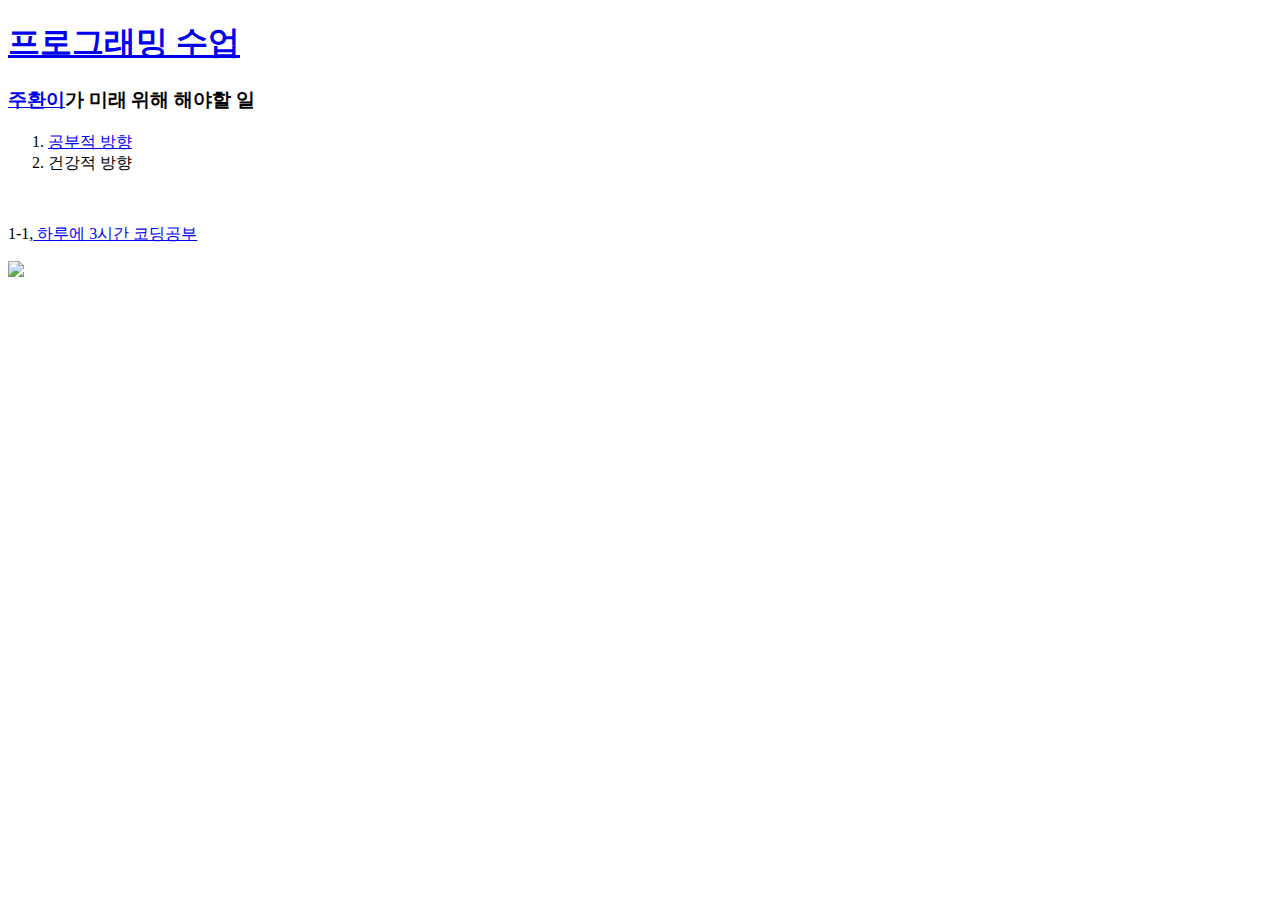
==== 1.html @ 7c17f6a8 "first version" ====
<!doctype html>
<html>
<head>
<title>주환이의 밝은미래 프로젝트</title>
<meta charset="utf-8">
</head>
<body>
    <h1><a href="1.html">프로그래밍 수업</a></h1>
  <h3><a href="https://www.google.co.kr/url?sa=t&rct=j&q=&esrc=s&source=web&cd=&cad=rja&uact=8&ved=2ahUKEwi66oK_u7vuAhURc3AKHX3HB7UQFjAAegQIAxAC&url=https%3A%2F%2Fwww.instagram.com%2Fhappy_jamy_%2F&usg=AOvVaw07XpqBBg7UtUChwzyMYTML"
    target="_blank">
    주환이</a>가 <strong>미래</strong> 위해 해야할 일</h3>
  <ol>
  <li><a href="index.html">공부적 방향</a></li>
  <li>건강적 방향</li>
  </ol>
  <br><p>1-1,<a href="2.html"> 하루에 3시간 코딩공부</a></p>
  <img src="studying.jpg" width="35%">
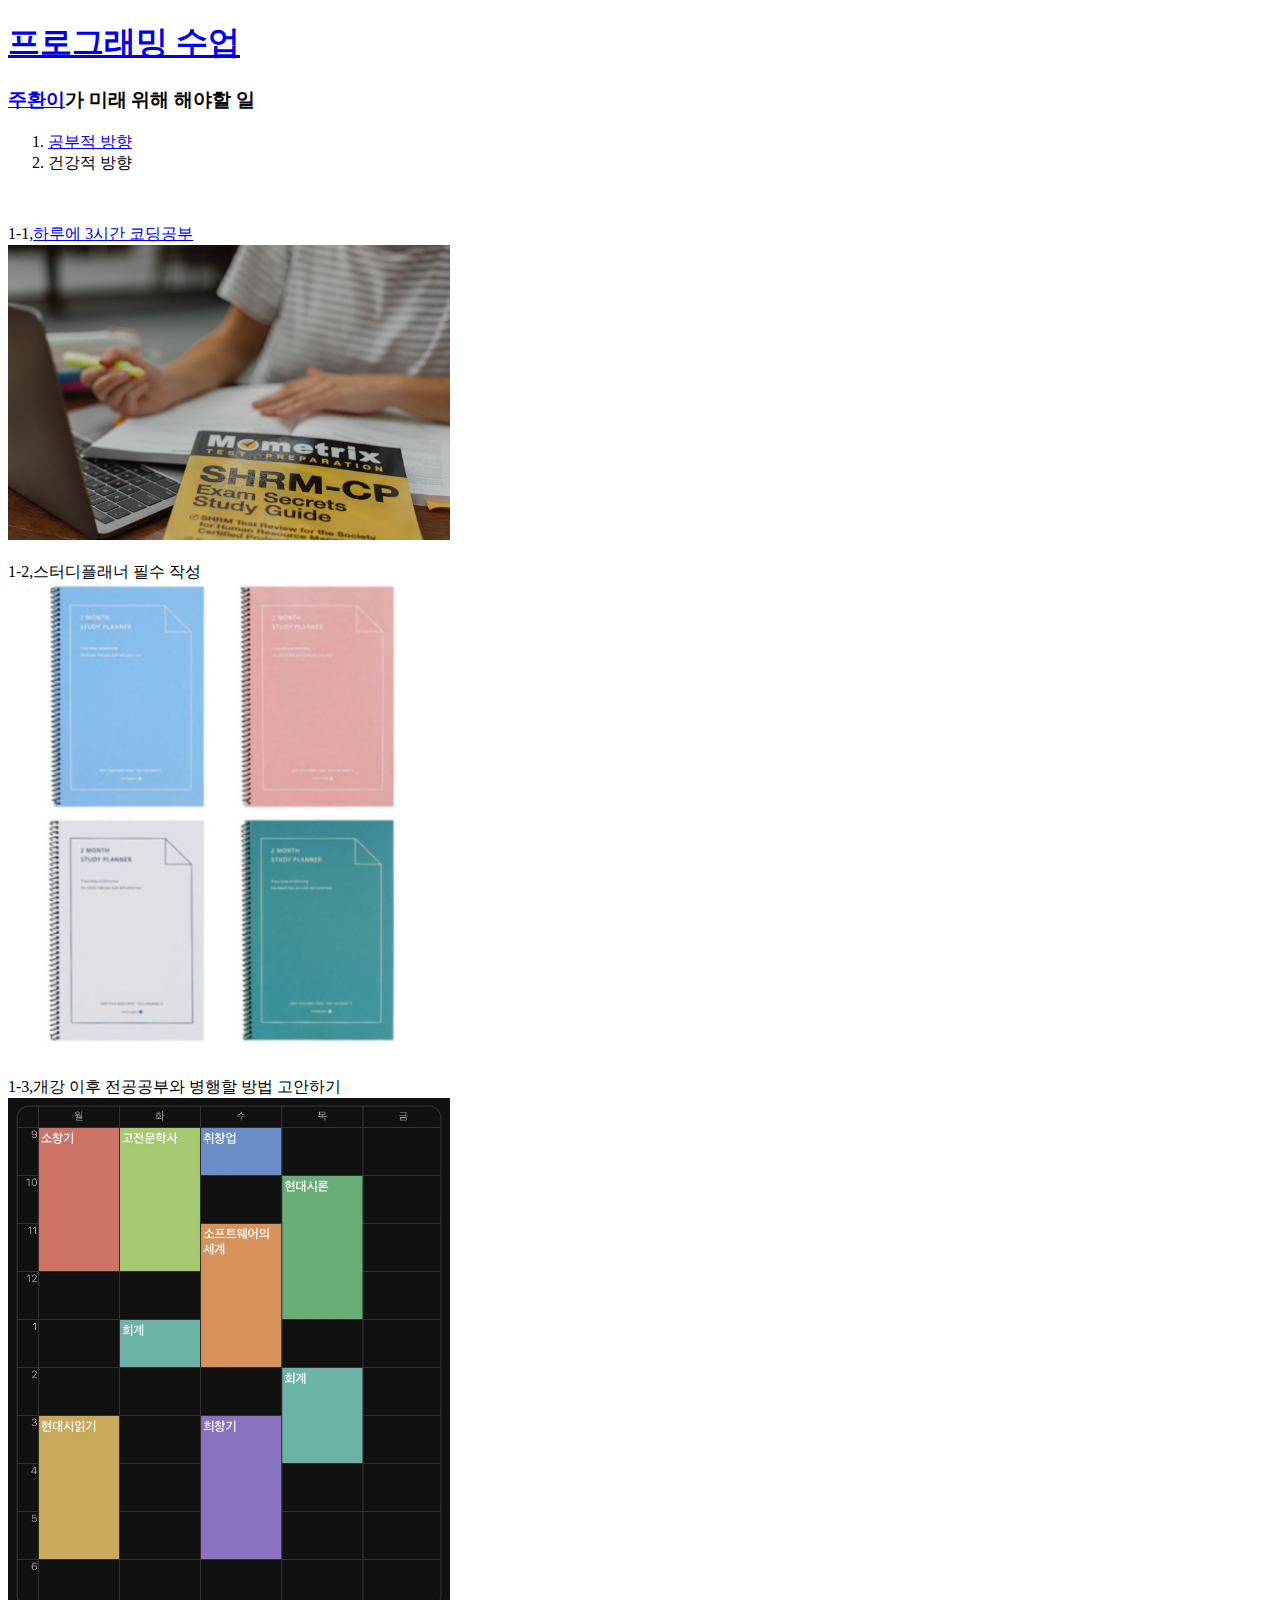
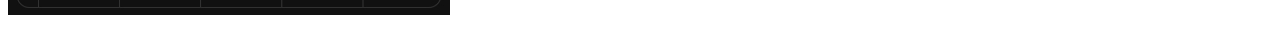
==== commit f9f9272a: "second version" ====
--- a/1.html
+++ b/1.html
@@ -13,5 +13,16 @@
   <li><a href="index.html">공부적 방향</a></li>
   <li>건강적 방향</li>
   </ol>
-  <br><p>1-1,<a href="2.html"> 하루에 3시간 코딩공부</a></p>
-  <img src="studying.jpg" width="35%">
+  <br><p>
+    1-1,<a href="2.html">하루에 3시간 코딩공부</a>
+    <br>
+    <img src="studying.jpg" width="35%">
+  <br><br>
+    1-2,스터디플래너 필수 작성
+    <br>
+    <img src="study note.jpg" width="35%">
+  <br><br>
+    1-3,개강 이후 전공공부와 병행할 방법 고안하기
+    <br>
+    <img src="school plan.jpg" width="35%">
+  </p>
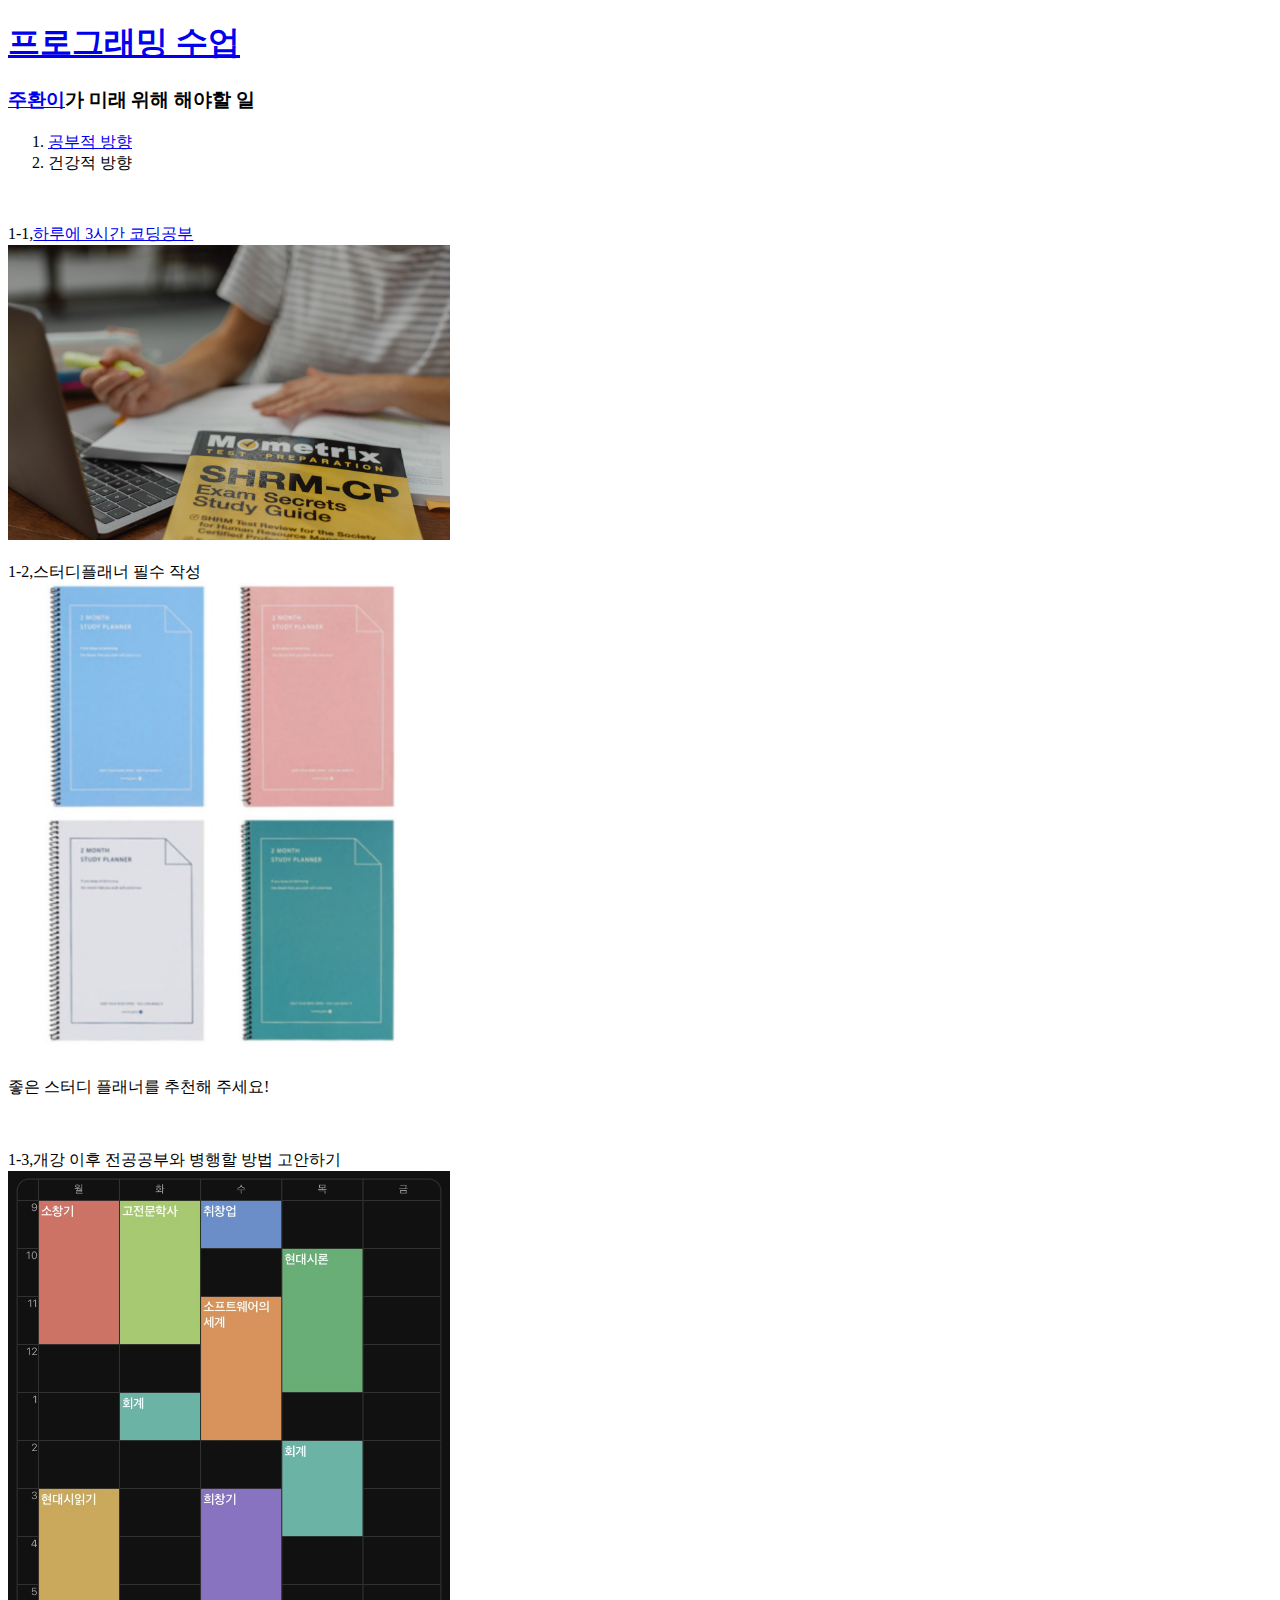
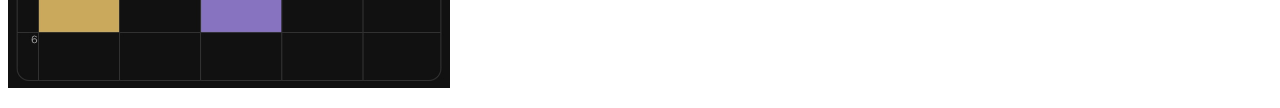
==== commit 6caed419: "세번째" ====
--- a/1.html
+++ b/1.html
@@ -21,6 +21,29 @@
     1-2,스터디플래너 필수 작성
     <br>
     <img src="study note.jpg" width="35%">
+    <br>
+    <br> 좋은 스터디 플래너를 추천해 주세요!
+    <p>
+    <div id="disqus_thread"></div>
+<script>
+    /**
+    *  RECOMMENDED CONFIGURATION VARIABLES: EDIT AND UNCOMMENT THE SECTION BELOW TO INSERT DYNAMIC VALUES FROM YOUR PLATFORM OR CMS.
+    *  LEARN WHY DEFINING THESE VARIABLES IS IMPORTANT: https://disqus.com/admin/universalcode/#configuration-variables    */
+    /*
+    var disqus_config = function () {
+    this.page.url = PAGE_URL;  // Replace PAGE_URL with your page's canonical URL variable
+    this.page.identifier = PAGE_IDENTIFIER; // Replace PAGE_IDENTIFIER with your page's unique identifier variable
+    };
+    */
+    (function() { // DON'T EDIT BELOW THIS LINE
+    var d = document, s = d.createElement('script');
+    s.src = 'https://https-happyjamy-github-io-web1-1-html.disqus.com/embed.js';
+    s.setAttribute('data-timestamp', +new Date());
+    (d.head || d.body).appendChild(s);
+    })();
+</script>
+<noscript>Please enable JavaScript to view the <a href="https://disqus.com/?ref_noscript">comments powered by Disqus.</a></noscript>
+</p>
   <br><br>
     1-3,개강 이후 전공공부와 병행할 방법 고안하기
     <br>
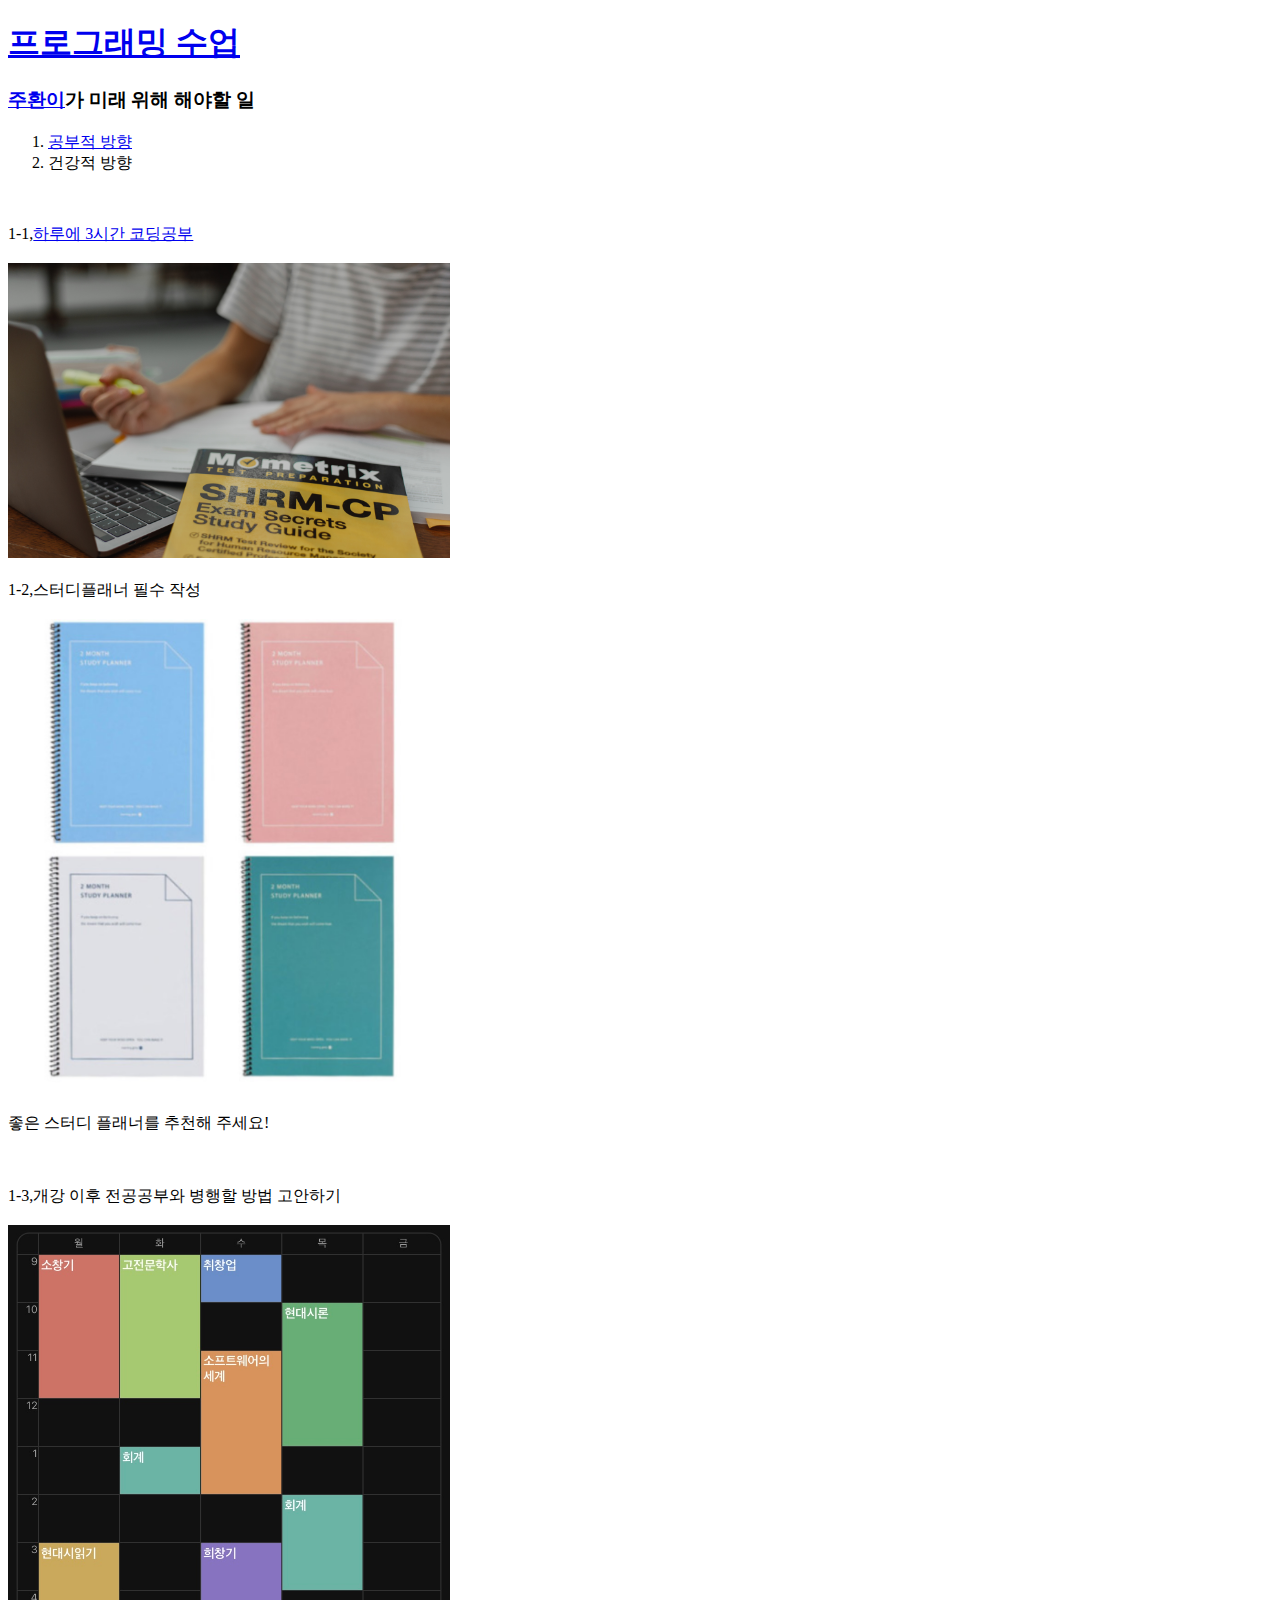
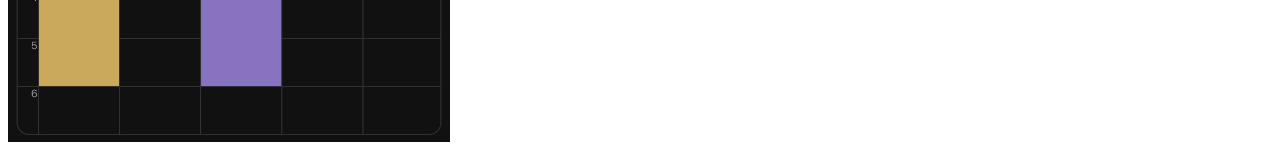
==== commit 29a4ea09: "네번째 댓글 기능 수정" ====
--- a/1.html
+++ b/1.html
@@ -15,37 +15,34 @@
   </ol>
   <br><p>
     1-1,<a href="2.html">하루에 3시간 코딩공부</a>
-    <br>
+    <br><br>
     <img src="studying.jpg" width="35%">
   <br><br>
     1-2,스터디플래너 필수 작성
-    <br>
+    <br><br>
     <img src="study note.jpg" width="35%">
     <br>
     <br> 좋은 스터디 플래너를 추천해 주세요!
     <p>
-    <div id="disqus_thread"></div>
-<script>
-    /**
-    *  RECOMMENDED CONFIGURATION VARIABLES: EDIT AND UNCOMMENT THE SECTION BELOW TO INSERT DYNAMIC VALUES FROM YOUR PLATFORM OR CMS.
-    *  LEARN WHY DEFINING THESE VARIABLES IS IMPORTANT: https://disqus.com/admin/universalcode/#configuration-variables    */
-    /*
-    var disqus_config = function () {
-    this.page.url = PAGE_URL;  // Replace PAGE_URL with your page's canonical URL variable
-    this.page.identifier = PAGE_IDENTIFIER; // Replace PAGE_IDENTIFIER with your page's unique identifier variable
-    };
-    */
-    (function() { // DON'T EDIT BELOW THIS LINE
-    var d = document, s = d.createElement('script');
-    s.src = 'https://https-happyjamy-github-io-web1-1-html.disqus.com/embed.js';
-    s.setAttribute('data-timestamp', +new Date());
-    (d.head || d.body).appendChild(s);
-    })();
-</script>
-<noscript>Please enable JavaScript to view the <a href="https://disqus.com/?ref_noscript">comments powered by Disqus.</a></noscript>
+      <div id="lv-container" data-id="city" data-uid="MTAyMC81MjU4MC8yOTA1OA==">
+    	<script type="text/javascript">
+       (function(d, s) {
+           var j, e = d.getElementsByTagName(s)[0];
+
+           if (typeof LivereTower === 'function') { return; }
+
+           j = d.createElement(s);
+           j.src = 'https://cdn-city.livere.com/js/embed.dist.js';
+           j.async = true;
+
+           e.parentNode.insertBefore(j, e);
+       })(document, 'script');
+    	</script>
+    <noscript> 라이브리 댓글 작성을 위해 JavaScript를 활성화 해주세요</noscript>
+    </div>
 </p>
   <br><br>
     1-3,개강 이후 전공공부와 병행할 방법 고안하기
-    <br>
+    <br><br>
     <img src="school plan.jpg" width="35%">
   </p>
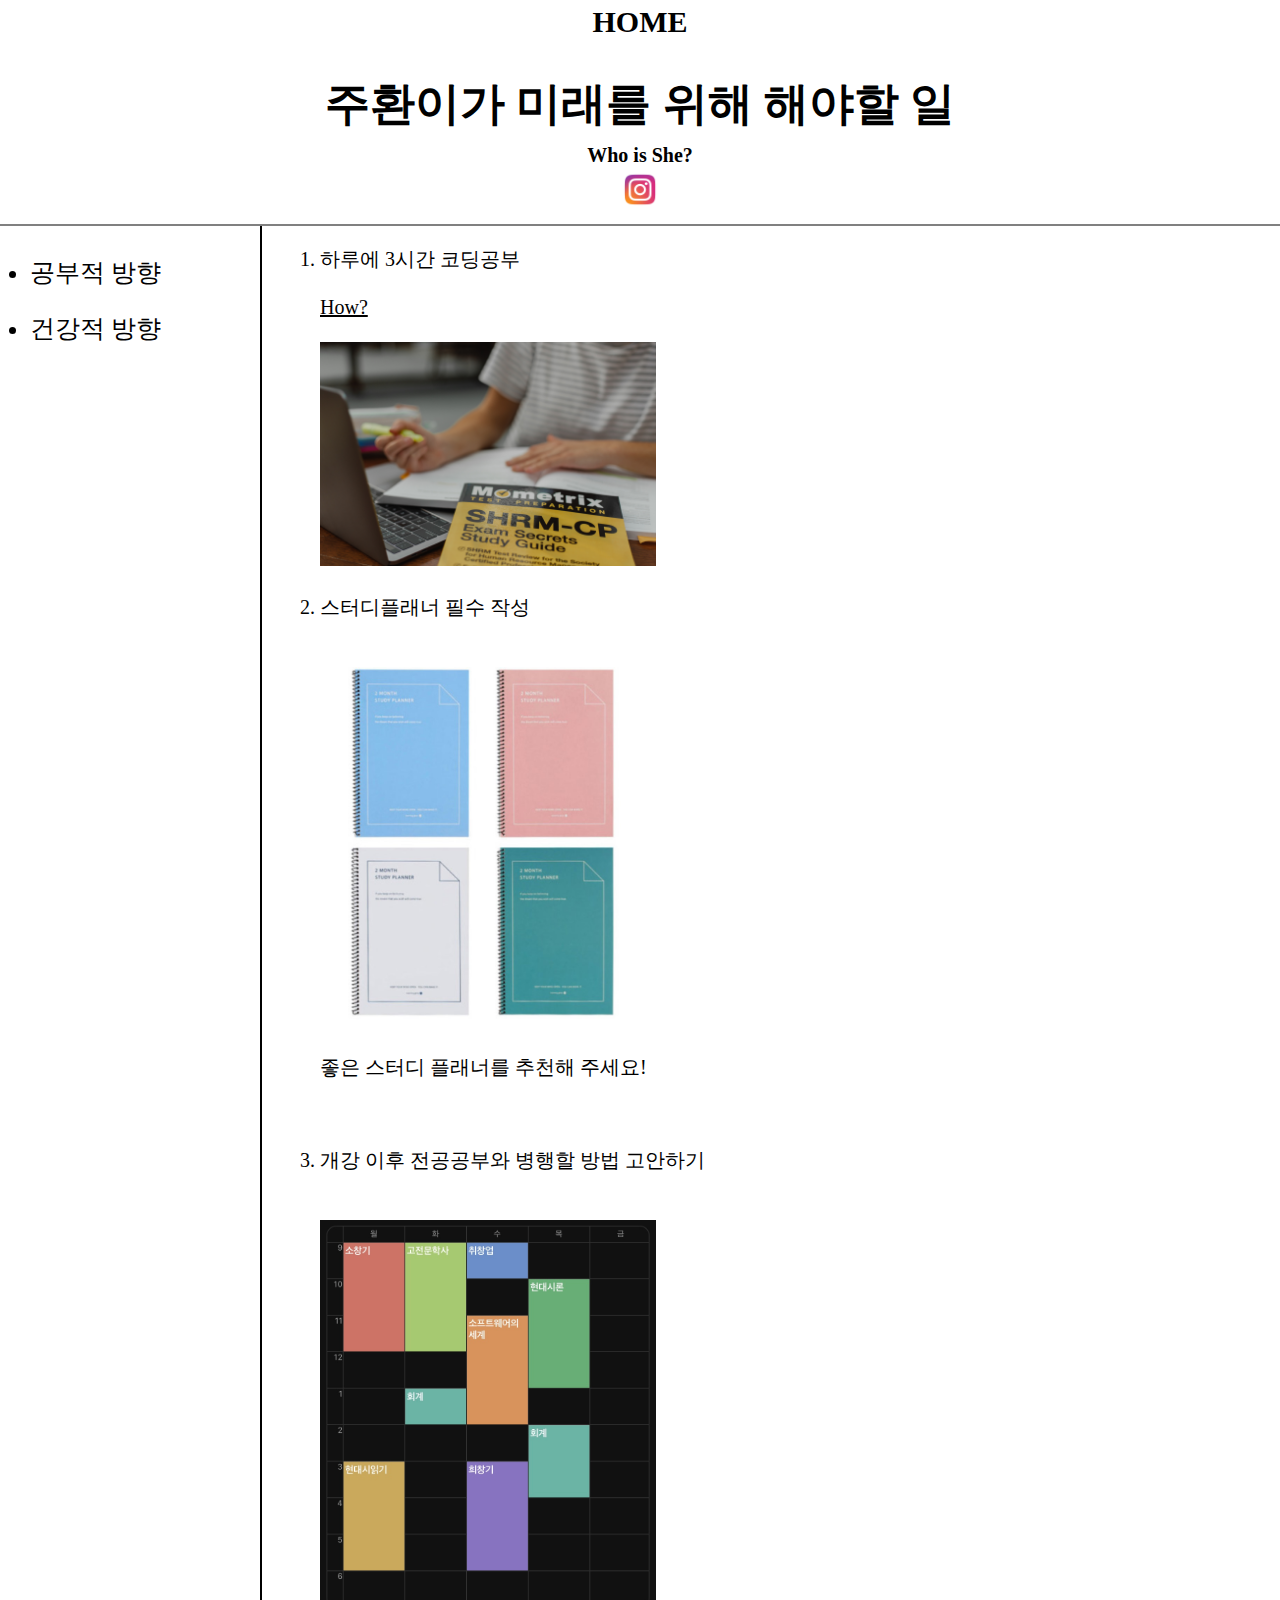
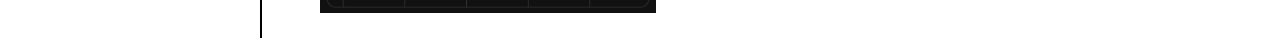
==== commit faf8271e: "css 1 version" ====
--- a/1.html
+++ b/1.html
@@ -3,46 +3,64 @@
 <head>
 <title>주환이의 밝은미래 프로젝트</title>
 <meta charset="utf-8">
+<link rel="stylesheet" href="style.css">
 </head>
+
 <body>
-    <h1><a href="1.html">프로그래밍 수업</a></h1>
-  <h3><a href="https://www.google.co.kr/url?sa=t&rct=j&q=&esrc=s&source=web&cd=&cad=rja&uact=8&ved=2ahUKEwi66oK_u7vuAhURc3AKHX3HB7UQFjAAegQIAxAC&url=https%3A%2F%2Fwww.instagram.com%2Fhappy_jamy_%2F&usg=AOvVaw07XpqBBg7UtUChwzyMYTML"
-    target="_blank">
-    주환이</a>가 <strong>미래</strong> 위해 해야할 일</h3>
-  <ol>
-  <li><a href="index.html">공부적 방향</a></li>
-  <li>건강적 방향</li>
-  </ol>
-  <br><p>
-    1-1,<a href="2.html">하루에 3시간 코딩공부</a>
-    <br><br>
-    <img src="studying.jpg" width="35%">
-  <br><br>
-    1-2,스터디플래너 필수 작성
-    <br><br>
-    <img src="study note.jpg" width="35%">
+      <h2 style="margin: 5px"><a href="1.html">HOME</a></h2>
+    <h1 style="font-size: 45px">
+      <span>주환이가 미래를 위해 해야할 일</span>
     <br>
-    <br> 좋은 스터디 플래너를 추천해 주세요!
-    <p>
-      <div id="lv-container" data-id="city" data-uid="MTAyMC81MjU4MC8yOTA1OA==">
-    	<script type="text/javascript">
-       (function(d, s) {
-           var j, e = d.getElementsByTagName(s)[0];
+    <div style="font-size: 20px"> Who is She? </div>
+    <a href="https://www.google.co.kr/url?sa=t&rct=j&q=&esrc=s&source=web&cd=&cad=rja&uact=8&ved=2ahUKEwi66oK_u7vuAhURc3AKHX3HB7UQFjAAegQIAxAC&url=https%3A%2F%2Fwww.instagram.com%2Fhappy_jamy_%2F&usg=AOvVaw07XpqBBg7UtUChwzyMYTML"
+      target="_blank">  <IMG src="instagram.png" width="3%"> </a>
+  </h1>
 
-           if (typeof LivereTower === 'function') { return; }
+<div id=grid>
+  <ul>
+    <li style="font-size: 25px" class="left"><a href="index.html"> 공부적 방향 </a></li>
+    <br>
+    <li style="font-size: 25px" class="left"> 건강적 방향 </li>
+  </ul>
+      <div>
+        <p>
+          <ol>
+          <li>하루에 3시간 코딩공부</li>
+        <br>
+          <u><a href="2.html">How?</a></u>
+          <br><br>
+          <img src="studying.jpg" width="35%">
+        <br><br>
+          <li>스터디플래너 필수 작성</li>
+          <br><br>
+          <img src="study note.jpg" width="35%">
+          <br>
+          <br> 좋은 스터디 플래너를 추천해 주세요!
+          <p>
+            <div id="lv-container" data-id="city" data-uid="MTAyMC81MjU4MC8yOTA1OA==">
+          	<script type="text/javascript">
+             (function(d, s) {
+                 var j, e = d.getElementsByTagName(s)[0];
 
-           j = d.createElement(s);
-           j.src = 'https://cdn-city.livere.com/js/embed.dist.js';
-           j.async = true;
+                 if (typeof LivereTower === 'function') { return; }
 
-           e.parentNode.insertBefore(j, e);
-       })(document, 'script');
-    	</script>
-    <noscript> 라이브리 댓글 작성을 위해 JavaScript를 활성화 해주세요</noscript>
-    </div>
-</p>
-  <br><br>
-    1-3,개강 이후 전공공부와 병행할 방법 고안하기
-    <br><br>
-    <img src="school plan.jpg" width="35%">
-  </p>
+                 j = d.createElement(s);
+                 j.src = 'https://cdn-city.livere.com/js/embed.dist.js';
+                 j.async = true;
+
+                 e.parentNode.insertBefore(j, e);
+             })(document, 'script');
+          	</script>
+          <noscript> 라이브리 댓글 작성을 위해 JavaScript를 활성화 해주세요</noscript>
+          </div>
+      </p>
+        <br><br>
+          <li>개강 이후 전공공부와 병행할 방법 고안하기</li>
+          <br><br>
+          <img src="school plan.jpg" width="35%">
+        </p>
+      </div>
+</div>
+
+</body>
+  </html>
--- a/style.css
+++ b/style.css
@@ -0,0 +1,35 @@
+h1,h2 {
+  text-align: center;
+}
+body {
+  margin: 0px;
+  font-size: 20px;
+}
+a {
+  text-decoration: none;
+  color: black
+}
+
+h1 {
+  border-bottom: 2px solid gray;
+  padding: 20px;
+  padding-bottom: 5px;
+  margin: 0px;
+}
+#grid ul {
+  border-right: 2px solid black;
+  width: 200px;
+  margin: 0px;
+  padding: 30px;
+}
+.left {
+  padding-left: 0px;
+  padding-right: 50px;
+}
+#grid {
+  display: grid;
+  grid-template-columns: 280px 1fr;
+}
+h1 span{
+  line-height: 80px;
+}
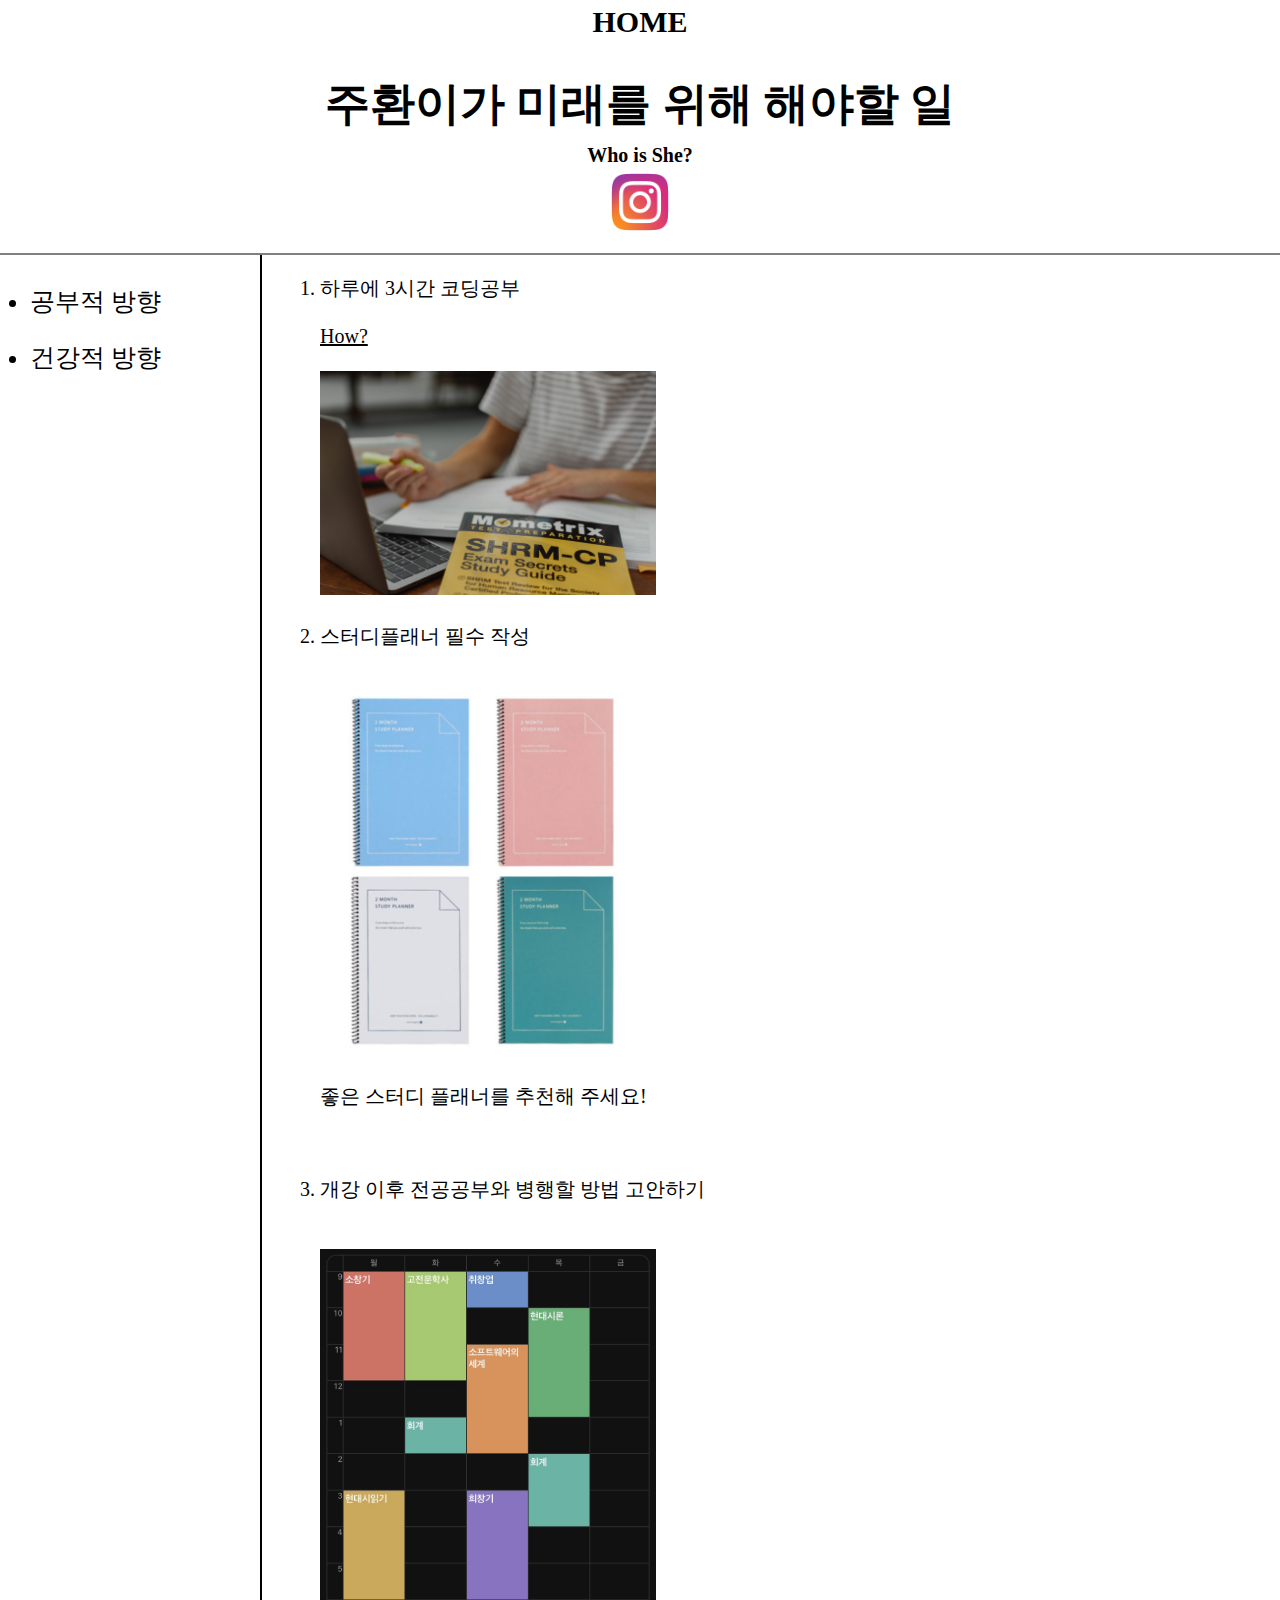
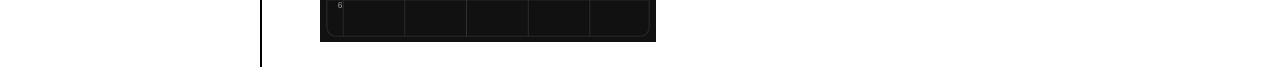
==== commit 4b34aaf1: "css 1 ver 인스타 크기 수정" ====
--- a/1.html
+++ b/1.html
@@ -13,7 +13,7 @@
     <br>
     <div style="font-size: 20px"> Who is She? </div>
     <a href="https://www.google.co.kr/url?sa=t&rct=j&q=&esrc=s&source=web&cd=&cad=rja&uact=8&ved=2ahUKEwi66oK_u7vuAhURc3AKHX3HB7UQFjAAegQIAxAC&url=https%3A%2F%2Fwww.instagram.com%2Fhappy_jamy_%2F&usg=AOvVaw07XpqBBg7UtUChwzyMYTML"
-      target="_blank">  <IMG src="instagram.png" width="3%"> </a>
+      target="_blank">  <IMG src="instagram.png" width="70px"> </a>
   </h1>
 
 <div id=grid>
